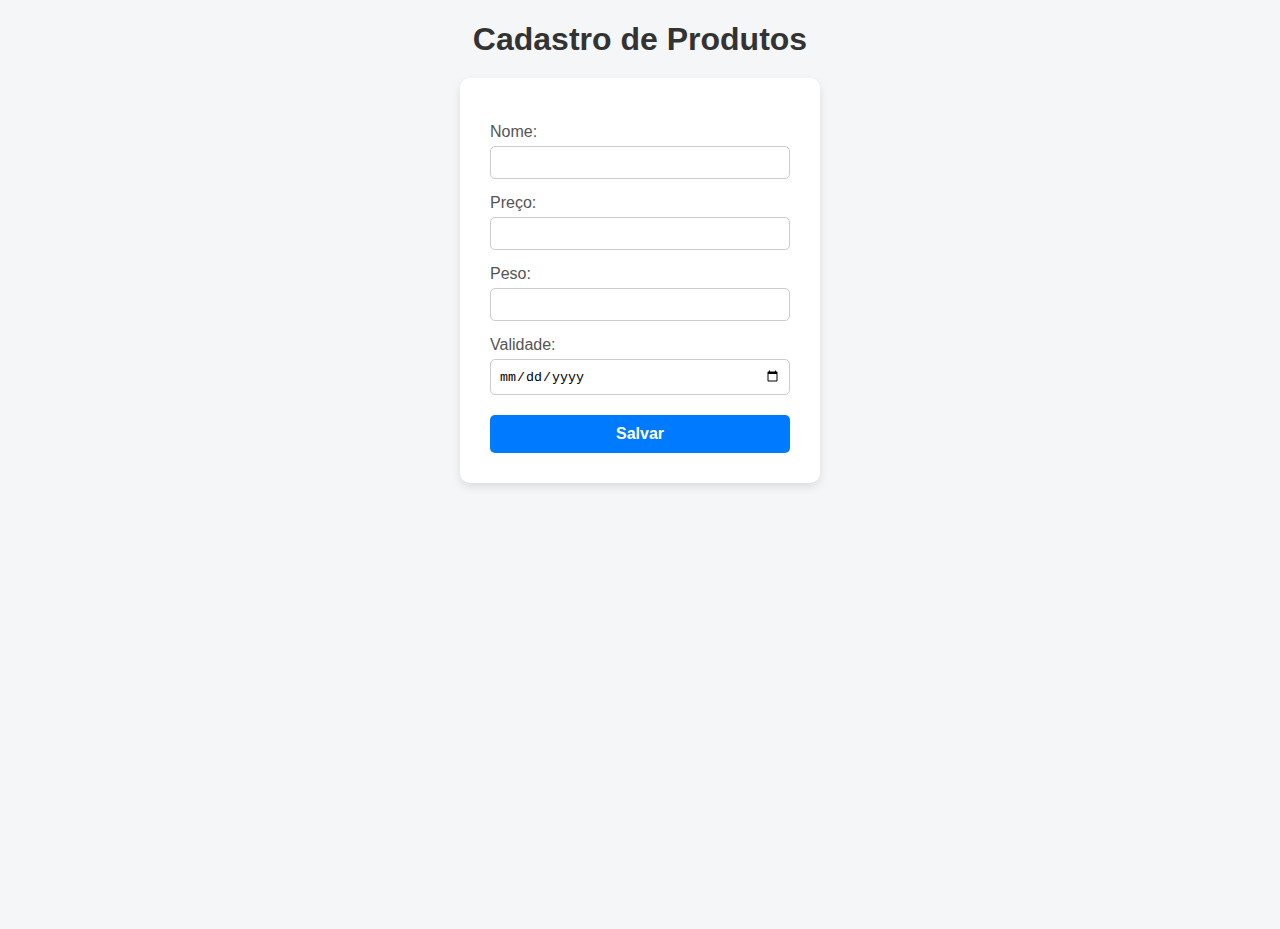
==== projetos/produtos/index.html @ d0403f3c "projetos produtos" ====
<!DOCTYPE html>
<html lang="pt-br">
<head>
    <meta charset="UTF-8">
    <meta name="viewport" content="width=device-width, initial-scale=1.0">
    <title>Cadastro de Produtos</title>
    <link rel="stylesheet" href="styles.css">
</head>
<body>
    <h1>Cadastro de Produtos</h1>

    <form id="formProduto">
        <label>Nome: </label>
        <input type="text" id="nome"><br>

        <label>Preço: </label>
        <input type="number" id="preco"><br>

        <label>Peso: </label>
        <input type="number" id="peso"><br>

        <label>Validade: </label>
        <input type="date" id="validade"><br>
        
        <button type="submit">Salvar</button>
    </form>

    <script type="module" src="script.js"></script>

</body>
</html>
---- projetos/produtos/styles.css ----
/* styles.css */

body {
    font-family: Arial, sans-serif;
    background-color: #f4f6f8;
    padding: 0;
    height: 100vh;
}

form {
    background-color: #ffffff;
    padding: 30px;
    border-radius: 10px;
    box-shadow: 0px 4px 8px rgba(0, 0, 0, 0.1);
    width: 300px;
    margin: 0 auto;
}

h1 {
    text-align: center;
    margin-bottom: 20px;
    color: #333;
}

label {
    display: block;
    margin-top: 15px;
    color: #555;
}

input {
    width: 100%;
    padding: 8px;
    margin-top: 5px;
    border: 1px solid #ccc;
    border-radius: 5px;
    box-sizing: border-box;
}

button {
    margin-top: 20px;
    width: 100%;
    padding: 10px;
    background-color: #007bff;
    color: white;
    border: none;
    border-radius: 5px;
    cursor: pointer;
    font-weight: bold;
    font-size: 16px;
}

button:hover {
    background-color: #0056b3;
}
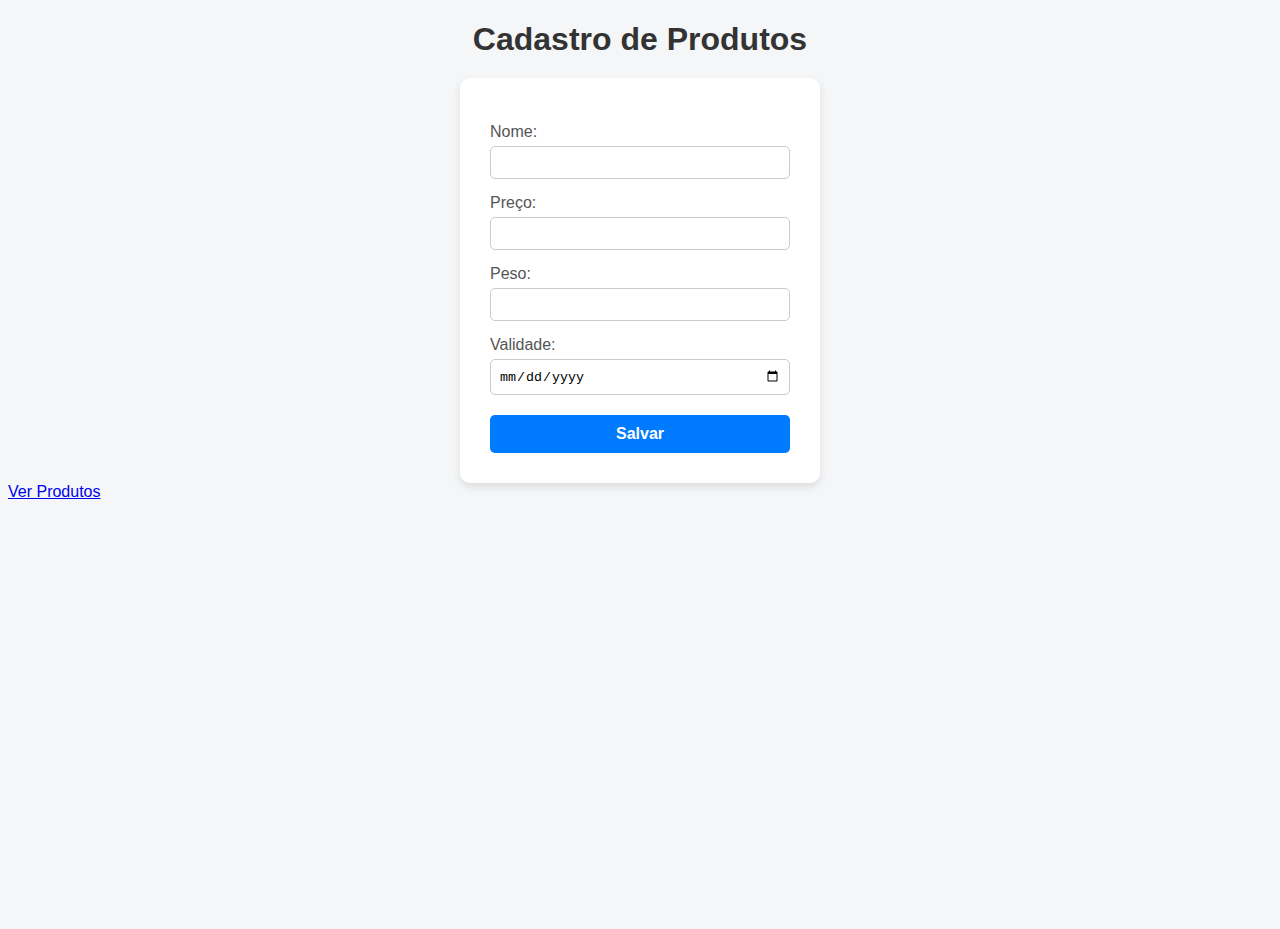
==== commit 2479d369: "Atualização de conceitos  de banco de dados" ====
--- a/projetos/produtos/index.html
+++ b/projetos/produtos/index.html
@@ -25,6 +25,8 @@
         <button type="submit">Salvar</button>
     </form>
 
+    <a href="produtos.html">Ver Produtos</a>
+
     <script type="module" src="script.js"></script>
 
 </body>
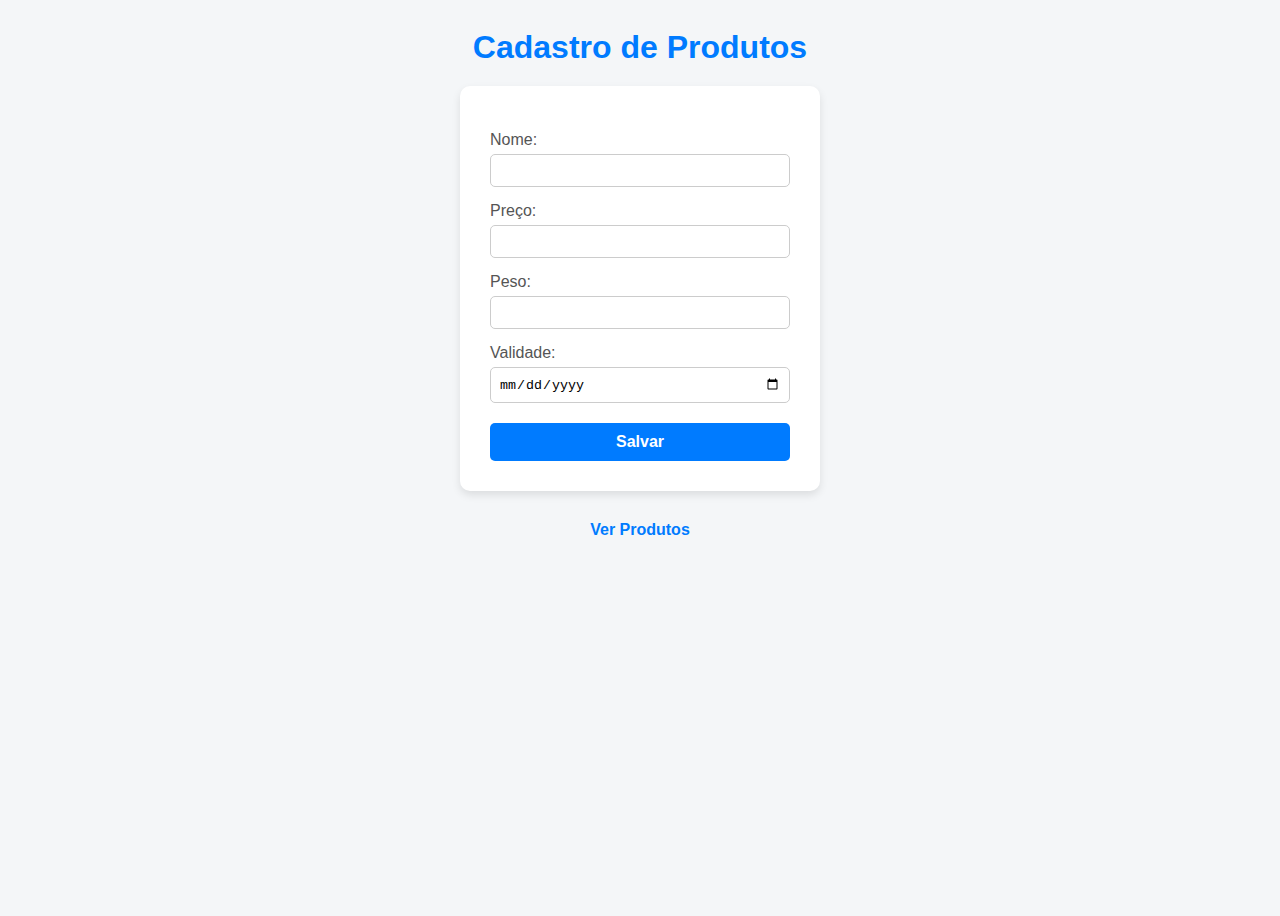
==== commit 2594b440: "Conclusão do projeto" ====
--- a/projetos/produtos/index.html
+++ b/projetos/produtos/index.html
@@ -10,6 +10,8 @@
     <h1>Cadastro de Produtos</h1>
 
     <form id="formProduto">
+        <input type="hidden" id="id">
+        
         <label>Nome: </label>
         <input type="text" id="nome"><br>
 
--- a/projetos/produtos/styles.css
+++ b/projetos/produtos/styles.css
@@ -5,6 +5,9 @@
     background-color: #f4f6f8;
     padding: 0;
     height: 100vh;
+    display: flex;
+    flex-direction: column;
+    align-items: center;
 }
 
 form {
@@ -19,7 +22,7 @@
 h1 {
     text-align: center;
     margin-bottom: 20px;
-    color: #333;
+    color: #007BFF;
 }
 
 label {
@@ -53,3 +56,38 @@
 button:hover {
     background-color: #0056b3;
 }
+
+/* Lista de produtos */
+ul#listaProdutos {
+    list-style: none;
+    width: 100%;
+    max-width: 600px;
+    padding: 0;
+}
+
+ul#listaProdutos li {
+    background-color: #fff;
+    border: 1px solid #ddd;
+    margin-bottom: 10px;
+    padding: 15px;
+    border-radius: 5px;
+    transition: transform 0.2s ease;
+}
+
+ul#listaProdutos li:hover {
+    transform: scale(1.02);
+    box-shadow: 0 0 10px rgba(0,0,0,0.1);
+}
+
+/* Link de voltar */
+a {
+    margin-top: 30px;
+    text-decoration: none;
+    color: #007BFF;
+    font-weight: bold;
+}
+
+a:hover {
+    text-decoration: underline;
+}
+
